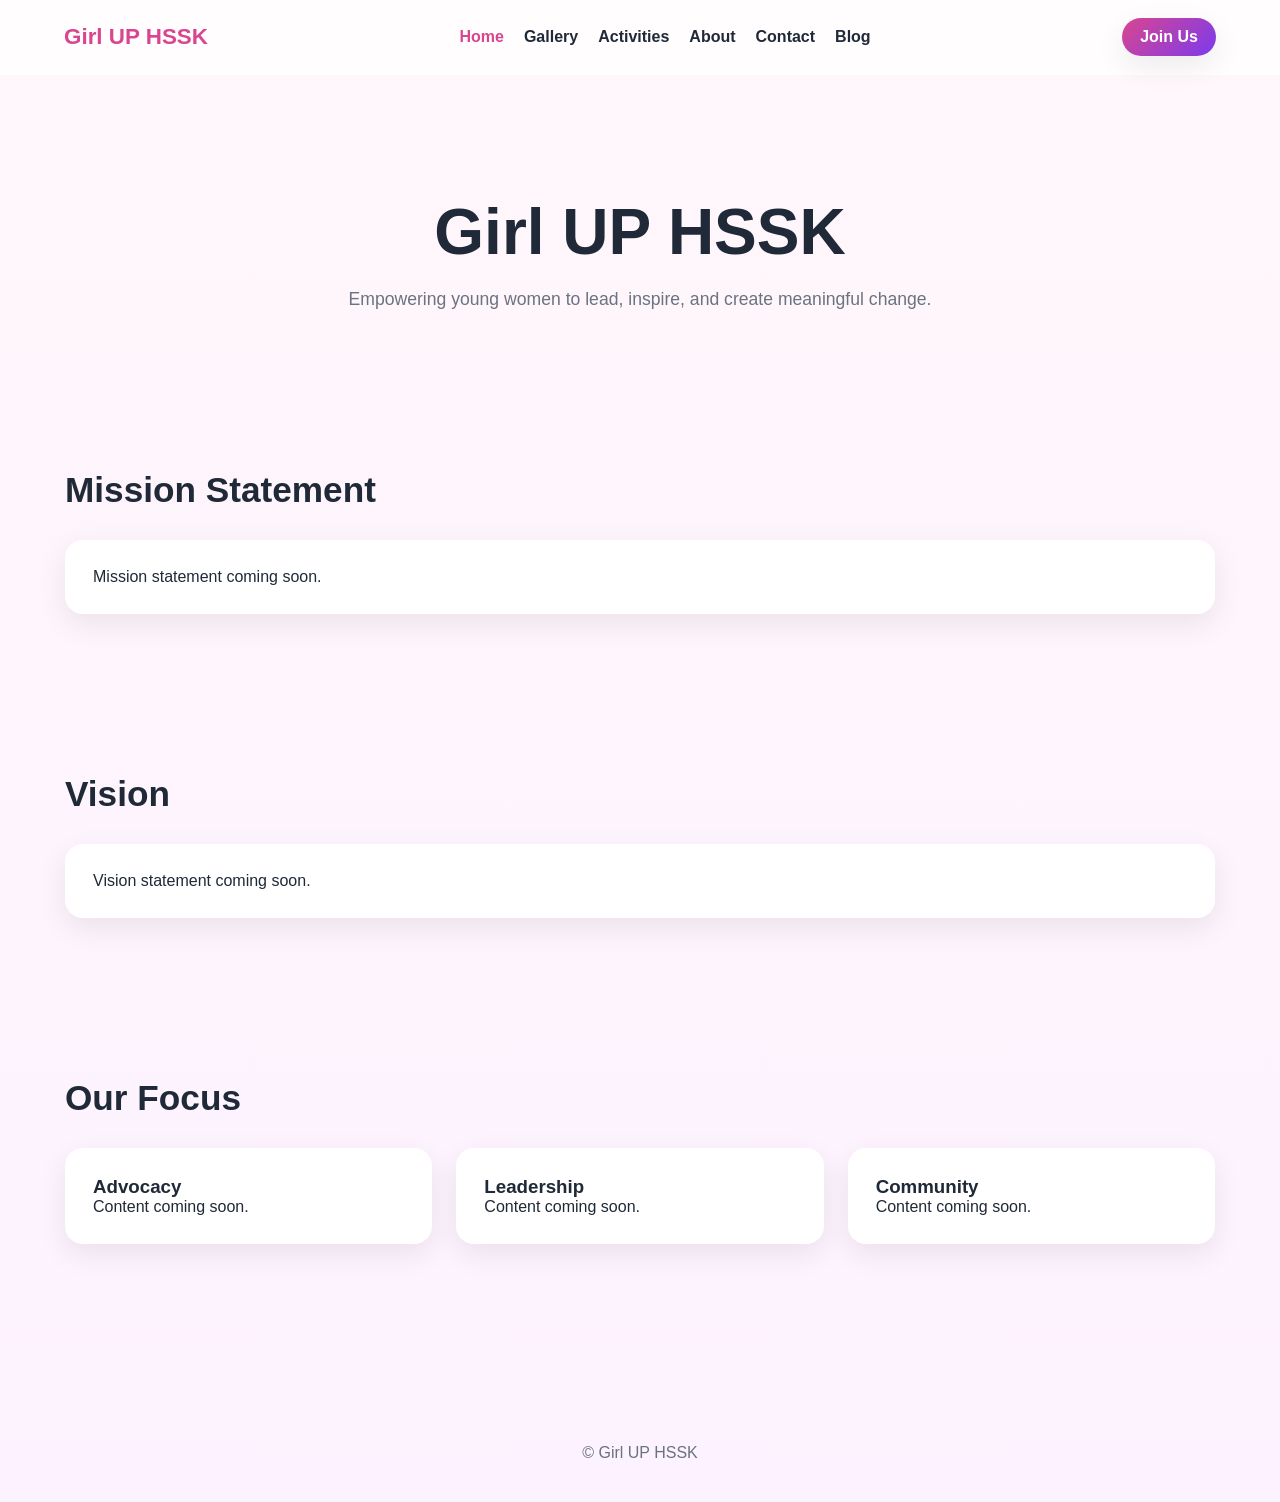
==== index.html @ 79fe5bc8 "0.0.2" ====
<!DOCTYPE html>
<html lang="en">
<head>
    <meta charset="UTF-8">
    <meta name="viewport" content="width=device-width, initial-scale=1.0">
    <title>Girl UP HSSK</title>
    <link rel="stylesheet" href="style.css">
</head>
<body>

<nav class="navbar">
    <div class="logo">Girl UP HSSK</div>

    <div class="nav-links" id="navLinks">
        <a href="index.html" class="active">Home</a>
        <a href="gallery.html">Gallery</a>
        <a href="activities.html">Activities</a>
        <a href="about.html">About</a>
        <a href="contact.html">Contact</a>
        <a href="blog.html">Blog</a>
    </div>

    <a class="cta" href="contact.html">Join Us</a>
    <button class="mobile-toggle" id="mobileToggle">☰</button>
</nav>

<section class="hero container">
    <h1>Girl UP HSSK</h1>
    <p>Empowering young women to lead, inspire, and create meaningful change.</p>
</section>

<section class="section container">
    <h2 class="section-title">Mission Statement</h2>

    <div class="card">
        <p>Mission statement coming soon.</p>
    </div>
</section>

<section class="section container">
    <h2 class="section-title">Vision</h2>

    <div class="card">
        <p>Vision statement coming soon.</p>
    </div>
</section>

<section class="section container">
    <h2 class="section-title">Our Focus</h2>

    <div class="card-grid">

        <div class="card">
            <h3>Advocacy</h3>
            <p>Content coming soon.</p>
        </div>

        <div class="card">
            <h3>Leadership</h3>
            <p>Content coming soon.</p>
        </div>

        <div class="card">
            <h3>Community</h3>
            <p>Content coming soon.</p>
        </div>

    </div>
</section>

<footer>
    © Girl UP HSSK
</footer>

<script src="script.js"></script>
</body>
</html>
---- style.css ----
:root{
  --primary:#d9468f;
  --secondary:#f9a8d4;
  --accent:#7c3aed;
  --bg:#fff7fb;
  --card:#ffffff;
  --text:#1f2937;
  --muted:#6b7280;
  --shadow:0 10px 30px rgba(0,0,0,0.08);
  --radius:18px;
}

*{
  margin:0;
  padding:0;
  box-sizing:border-box;
}

body{
  font-family:Inter, sans-serif;
  background:linear-gradient(180deg,#fff7fb,#fdf2ff);
  color:var(--text);
  min-height:100vh;
}

a{
  text-decoration:none;
  color:inherit;
}

.container{
  width:min(1150px,90%);
  margin:auto;
}

.navbar{
  position:sticky;
  top:0;
  z-index:1000;
  display:flex;
  justify-content:space-between;
  align-items:center;
  padding:18px 5%;
  backdrop-filter:blur(14px);
  background:rgba(255,255,255,0.75);
  border-bottom:1px solid rgba(255,255,255,0.3);
}

.logo{
  font-size:1.4rem;
  font-weight:800;
  color:var(--primary);
}

.nav-links{
  display:flex;
  gap:20px;
}

.nav-links a{
  font-weight:600;
  transition:0.25s;
}

.nav-links a:hover,
.nav-links .active{
  color:var(--primary);
}

.cta{
  background:linear-gradient(135deg,var(--primary),var(--accent));
  color:white;
  padding:10px 18px;
  border-radius:999px;
  font-weight:700;
  box-shadow:var(--shadow);
}

.hero{
  padding:120px 0 80px;
  text-align:center;
}

.hero h1{
  font-size:4rem;
  margin-bottom:20px;
}

.hero p{
  color:var(--muted);
  max-width:700px;
  margin:auto;
  font-size:1.1rem;
}

.section{
  padding:80px 0;
}

.section-title{
  font-size:2.2rem;
  margin-bottom:30px;
}

.card-grid{
  display:grid;
  grid-template-columns:repeat(auto-fit,minmax(250px,1fr));
  gap:24px;
}

.card{
  background:var(--card);
  padding:28px;
  border-radius:var(--radius);
  box-shadow:var(--shadow);
  transition:0.3s;
}

.card:hover{
  transform:translateY(-5px);
}

.placeholder{
  height:220px;
  border-radius:16px;
  background:linear-gradient(135deg,#fbcfe8,#ddd6fe);
  display:flex;
  align-items:center;
  justify-content:center;
  color:white;
  font-size:1.2rem;
  font-weight:700;
}

.gallery-grid{
  display:grid;
  grid-template-columns:repeat(auto-fit,minmax(250px,1fr));
  gap:20px;
}

.gallery-item{
  height:280px;
  border-radius:18px;
  background:linear-gradient(135deg,#f9a8d4,#c4b5fd);
  display:flex;
  align-items:center;
  justify-content:center;
  color:white;
  font-size:1.1rem;
  font-weight:700;
  box-shadow:var(--shadow);
}

.activity-card{
  border-left:6px solid var(--primary);
}

.team-grid{
  display:grid;
  grid-template-columns:repeat(auto-fit,minmax(220px,1fr));
  gap:20px;
}

.team-card{
  text-align:center;
}

.team-photo{
  width:100%;
  height:220px;
  border-radius:16px;
  background:linear-gradient(135deg,#fbcfe8,#ddd6fe);
  margin-bottom:16px;
}

.contact-form{
  display:grid;
  gap:16px;
}

.contact-form input,
.contact-form textarea{
  width:100%;
  padding:14px;
  border-radius:12px;
  border:1px solid #e5e7eb;
  font-size:1rem;
}

.contact-form textarea{
  resize:vertical;
  min-height:140px;
}

.contact-form button{
  border:none;
  cursor:pointer;
}

.blog-grid{
  display:grid;
  grid-template-columns:repeat(auto-fit,minmax(300px,1fr));
  gap:24px;
}

.blog-card{
  overflow:hidden;
}

.blog-image{
  height:200px;
  background:linear-gradient(135deg,#f9a8d4,#c4b5fd);
  border-radius:14px;
  margin-bottom:16px;
}

footer{
  margin-top:80px;
  padding:40px 5%;
  text-align:center;
  color:var(--muted);
}

.mobile-toggle{
  display:none;
  font-size:1.6rem;
  background:none;
  border:none;
}

@media(max-width:768px){

  .hero h1{
    font-size:2.7rem;
  }

  .nav-links{
    position:absolute;
    top:80px;
    right:5%;
    background:white;
    flex-direction:column;
    padding:20px;
    border-radius:16px;
    box-shadow:var(--shadow);
    display:none;
  }

  .nav-links.active{
    display:flex;
  }

  .mobile-toggle{
    display:block;
  }

}
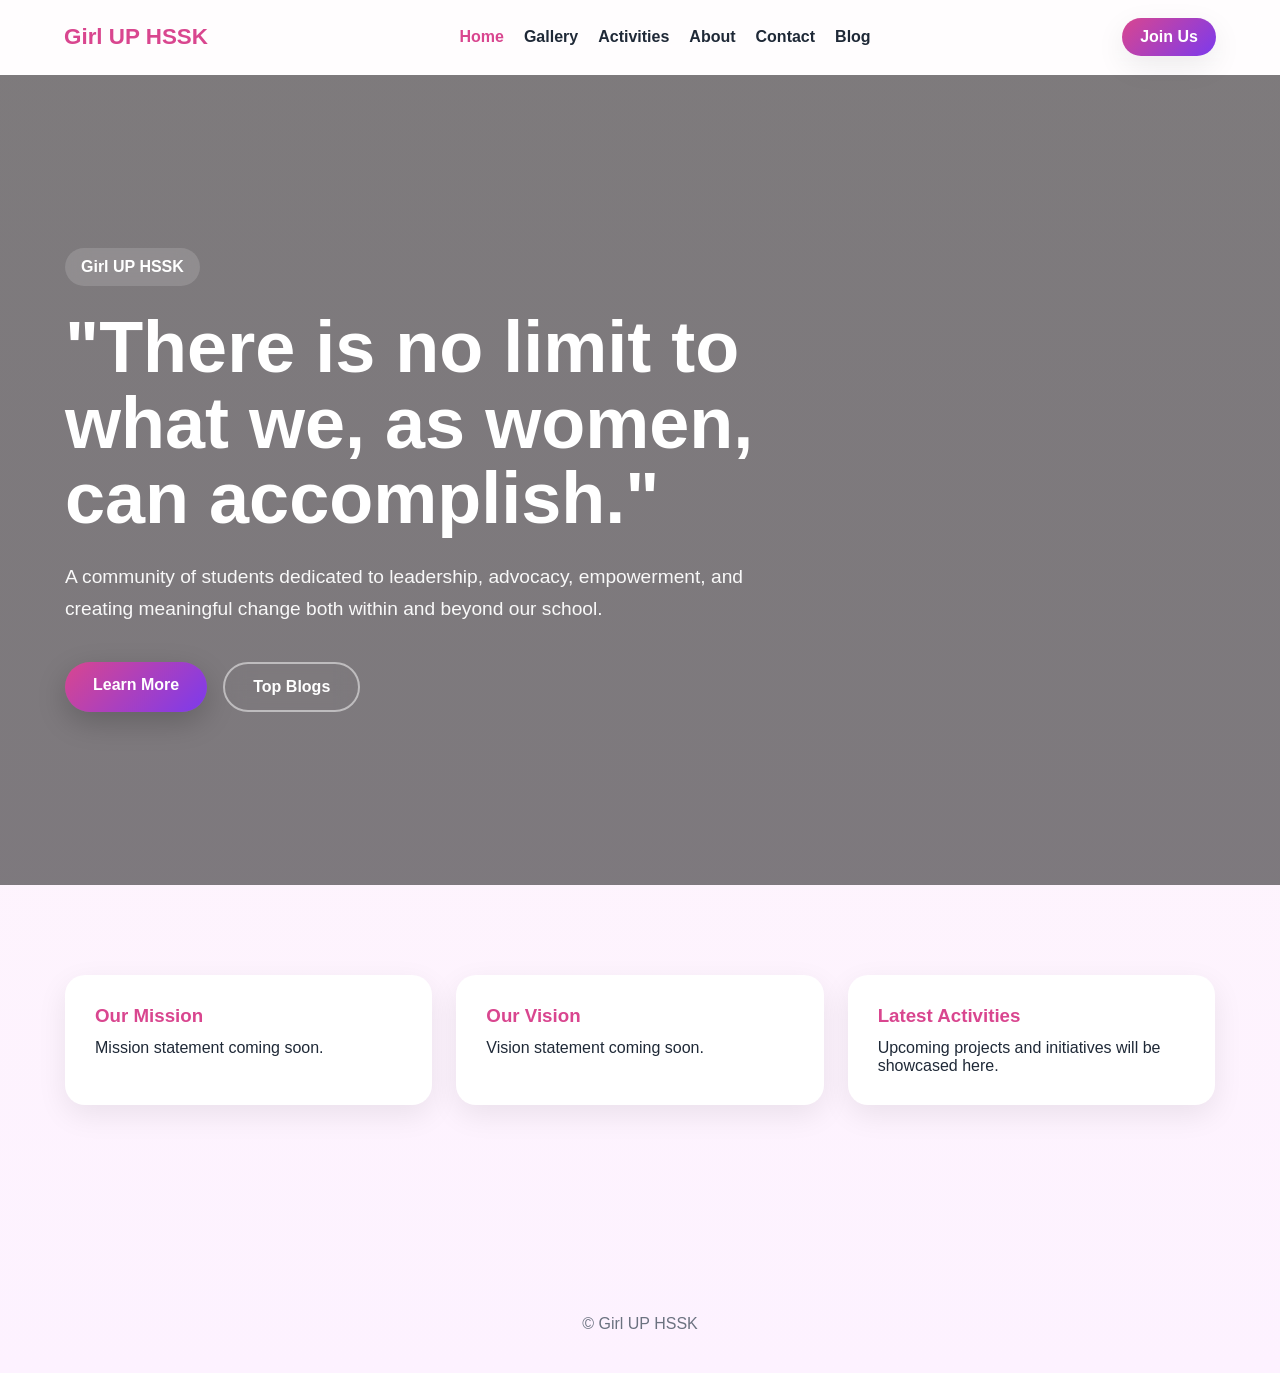
==== commit 608b71d6: "0.0.3" ====
--- a/index.html
+++ b/index.html
@@ -5,11 +5,145 @@
     <meta name="viewport" content="width=device-width, initial-scale=1.0">
     <title>Girl UP HSSK</title>
     <link rel="stylesheet" href="style.css">
+
+    <style>
+        .hero-home{
+            min-height:90vh;
+            display:flex;
+            align-items:center;
+            position:relative;
+            overflow:hidden;
+        }
+
+        .hero-home::before{
+            content:"";
+            position:absolute;
+            inset:0;
+
+            background:
+            linear-gradient(
+                rgba(20,20,20,0.55),
+                rgba(20,20,20,0.55)
+            ),
+            url("https://images.unsplash.com/photo-1517048676732-d65bc937f952?auto=format&fit=crop&w=1600&q=80");
+
+            background-size:cover;
+            background-position:center;
+            z-index:1;
+        }
+
+        .hero-content{
+            position:relative;
+            z-index:2;
+            max-width:700px;
+            color:white;
+        }
+
+        .hero-tag{
+            display:inline-block;
+            padding:10px 16px;
+            border-radius:999px;
+            background:rgba(255,255,255,0.15);
+            backdrop-filter:blur(10px);
+            margin-bottom:24px;
+            font-weight:600;
+        }
+
+        .hero-content h1{
+            font-size:4.5rem;
+            line-height:1.05;
+            margin-bottom:24px;
+            font-weight:800;
+        }
+
+        .hero-content p{
+            font-size:1.2rem;
+            line-height:1.7;
+            opacity:0.95;
+            margin-bottom:36px;
+        }
+
+        .hero-buttons{
+            display:flex;
+            gap:16px;
+            flex-wrap:wrap;
+        }
+
+        .primary-btn{
+            padding:14px 28px;
+            border-radius:999px;
+            background:linear-gradient(
+                135deg,
+                #d9468f,
+                #7c3aed
+            );
+            color:white;
+            font-weight:700;
+            box-shadow:0 10px 30px rgba(0,0,0,0.2);
+            transition:.25s;
+        }
+
+        .primary-btn:hover{
+            transform:translateY(-2px);
+        }
+
+        .secondary-btn{
+            padding:14px 28px;
+            border-radius:999px;
+            border:2px solid rgba(255,255,255,0.5);
+            color:white;
+            font-weight:700;
+            backdrop-filter:blur(10px);
+            transition:.25s;
+        }
+
+        .secondary-btn:hover{
+            background:rgba(255,255,255,0.12);
+        }
+
+        .preview-section{
+            padding:90px 0;
+        }
+
+        .preview-grid{
+            display:grid;
+            grid-template-columns:repeat(auto-fit,minmax(250px,1fr));
+            gap:24px;
+        }
+
+        .preview-card{
+            background:white;
+            padding:30px;
+            border-radius:20px;
+            box-shadow:0 10px 30px rgba(0,0,0,0.08);
+        }
+
+        .preview-card h3{
+            margin-bottom:12px;
+            color:#d9468f;
+        }
+
+        @media(max-width:768px){
+
+            .hero-content h1{
+                font-size:2.8rem;
+            }
+
+            .hero-content p{
+                font-size:1rem;
+            }
+
+        }
+    </style>
 </head>
+
 <body>
 
 <nav class="navbar">
-    <div class="logo">Girl UP HSSK</div>
+
+    <div class="logo">
+        Girl UP HSSK
+    </div>
 
     <div class="nav-links" id="navLinks">
         <a href="index.html" class="active">Home</a>
@@ -21,51 +155,82 @@
     </div>
 
     <a class="cta" href="contact.html">Join Us</a>
-    <button class="mobile-toggle" id="mobileToggle">☰</button>
+
+    <button class="mobile-toggle" id="mobileToggle">
+        ☰
+    </button>
+
 </nav>
 
-<section class="hero container">
-    <h1>Girl UP HSSK</h1>
-    <p>Empowering young women to lead, inspire, and create meaningful change.</p>
+<section class="hero-home">
+
+    <div class="container">
+
+        <div class="hero-content">
+
+            <div class="hero-tag">
+                Girl UP HSSK
+            </div>
+
+            <h1>
+                "There is no limit to what we, as women, can accomplish."
+            </h1>
+
+            <p>
+                A community of students dedicated to leadership,
+                advocacy, empowerment, and creating meaningful
+                change both within and beyond our school.
+            </p>
+
+            <div class="hero-buttons">
+
+                <a href="about.html" class="primary-btn">
+                    Learn More
+                </a>
+
+                <a href="blog.html" class="secondary-btn">
+                    Top Blogs
+                </a>
+
+            </div>
+
+        </div>
+
+    </div>
+
 </section>
 
-<section class="section container">
-    <h2 class="section-title">Mission Statement</h2>
-
-    <div class="card">
-        <p>Mission statement coming soon.</p>
-    </div>
-</section>
-
-<section class="section container">
-    <h2 class="section-title">Vision</h2>
-
-    <div class="card">
-        <p>Vision statement coming soon.</p>
-    </div>
-</section>
-
-<section class="section container">
-    <h2 class="section-title">Our Focus</h2>
-
-    <div class="card-grid">
-
-        <div class="card">
-            <h3>Advocacy</h3>
-            <p>Content coming soon.</p>
+<section class="preview-section">
+
+    <div class="container">
+
+        <div class="preview-grid">
+
+            <div class="preview-card">
+                <h3>Our Mission</h3>
+                <p>
+                    Mission statement coming soon.
+                </p>
+            </div>
+
+            <div class="preview-card">
+                <h3>Our Vision</h3>
+                <p>
+                    Vision statement coming soon.
+                </p>
+            </div>
+
+            <div class="preview-card">
+                <h3>Latest Activities</h3>
+                <p>
+                    Upcoming projects and initiatives will be showcased here.
+                </p>
+            </div>
+
         </div>
 
-        <div class="card">
-            <h3>Leadership</h3>
-            <p>Content coming soon.</p>
-        </div>
-
-        <div class="card">
-            <h3>Community</h3>
-            <p>Content coming soon.</p>
-        </div>
-
-    </div>
+    </div>
+
 </section>
 
 <footer>
@@ -73,5 +238,6 @@
 </footer>
 
 <script src="script.js"></script>
+
 </body>
 </html>
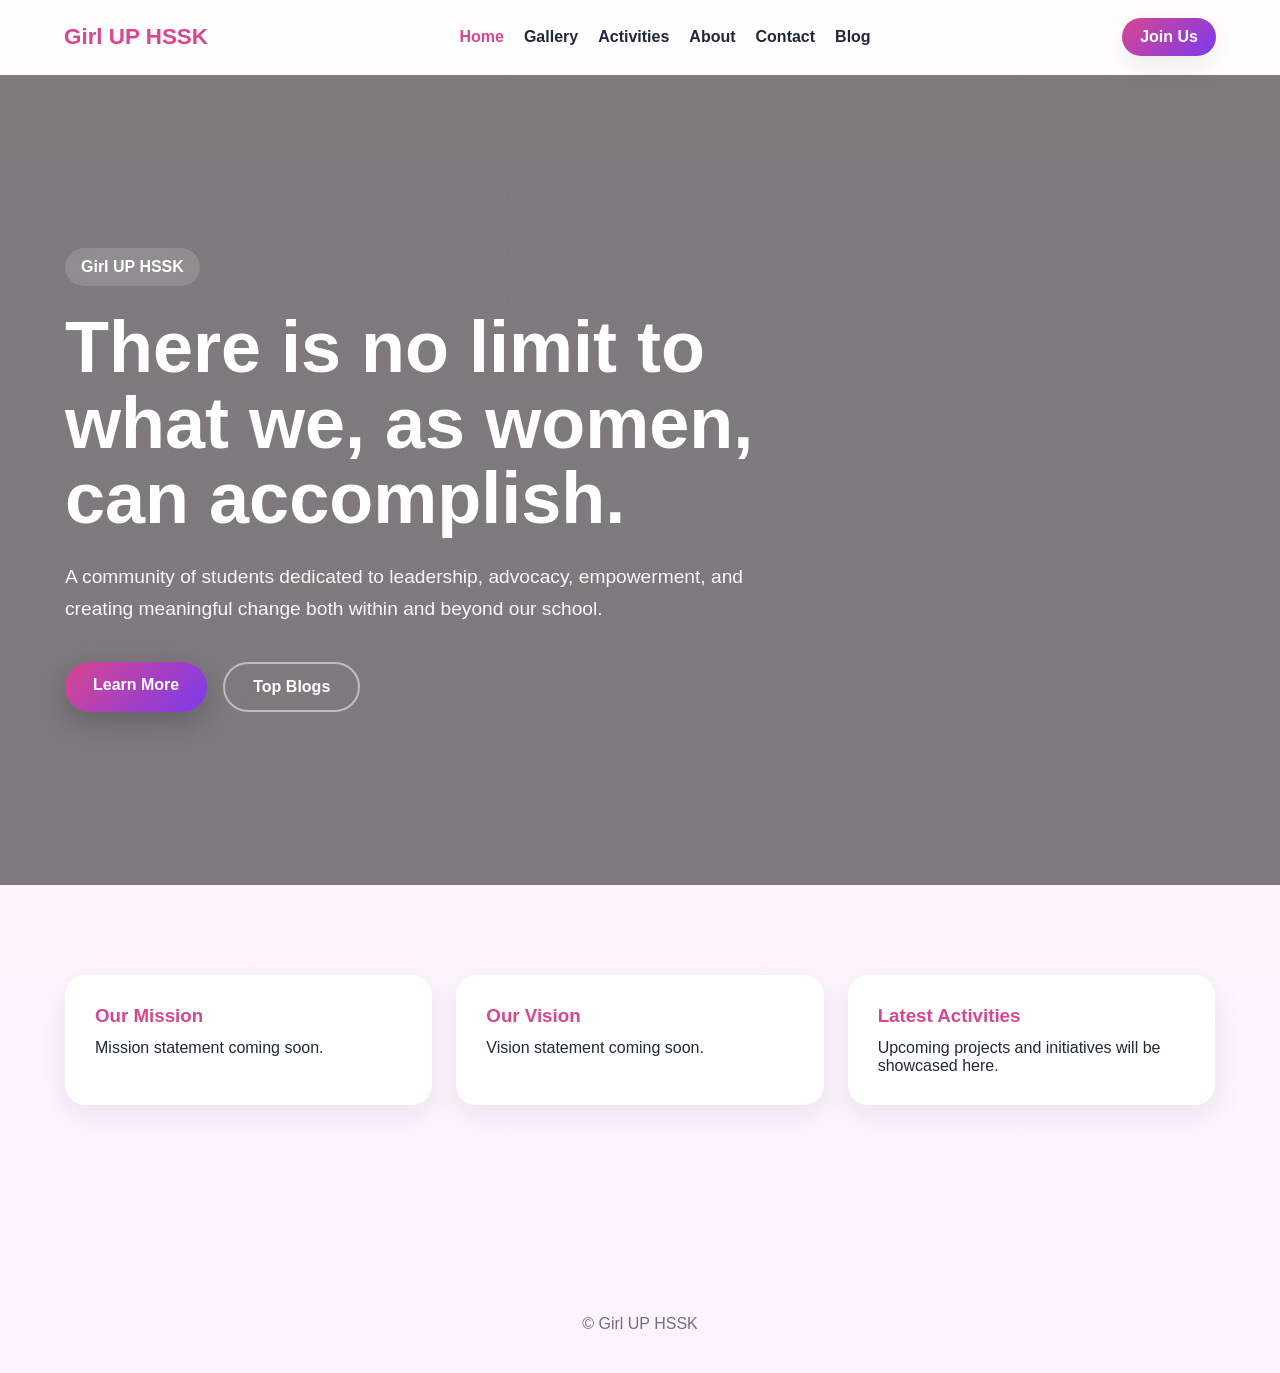
==== commit a98899fa: "0.0.4" ====
--- a/index.html
+++ b/index.html
@@ -173,7 +173,7 @@
             </div>
 
             <h1>
-                "There is no limit to what we, as women, can accomplish."
+                There is no limit to what we, as women, can accomplish.
             </h1>
 
             <p>
